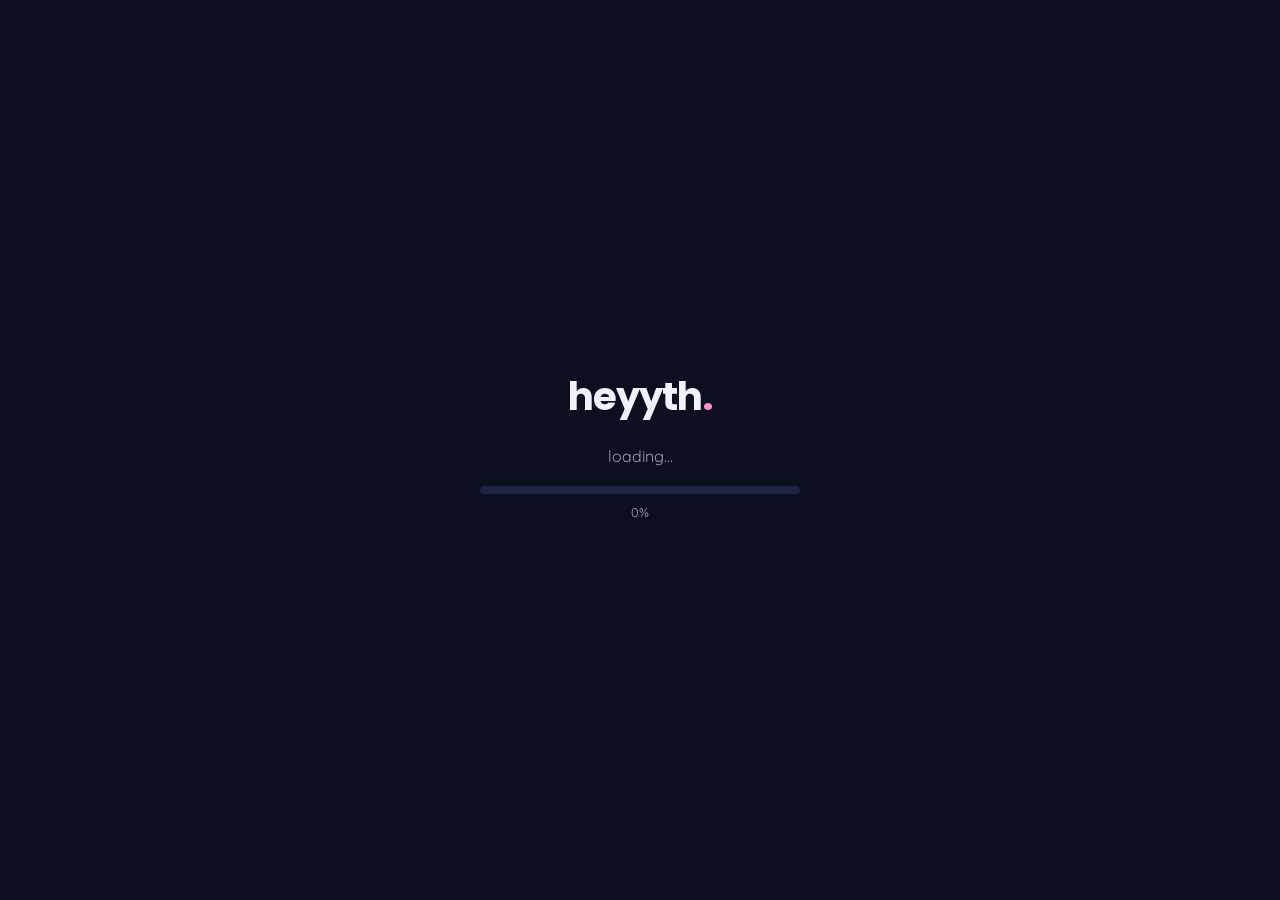
==== index.html @ 25b8546b "Add files via upload" ====
<!DOCTYPE html>
<html lang="en">
<head>
<meta charset="UTF-8" />
<meta name="viewport" content="width=device-width, initial-scale=1.0" />
<title>heyyth.</title>
<link rel="icon" href="data:image/svg+xml,<svg xmlns=%22http://www.w3.org/2000/svg%22 viewBox=%220 0 100 100%22><text y=%22.9em%22 font-size=%2290%22>💌</text></svg>" />
<link rel="preconnect" href="https://fonts.googleapis.com">
<link href="https://fonts.googleapis.com/css2?family=Quicksand:wght@400;500;600;700&family=Poppins:wght@400;500;600&display=swap" rel="stylesheet">
<link rel="stylesheet" href="css/style.css" />
</head>
<body>

<!-- floating cute background blobs -->
<div class="bg-decor" aria-hidden="true">
  <span class="blob blob-a"></span>
  <span class="blob blob-b"></span>
  <span class="blob blob-c"></span>
  <div class="sparkles" id="sparkles"></div>
</div>

<!-- ===================== LOADING SCREEN ===================== -->
<section id="view-loading" class="view view-loading active">
  <div class="loading-card">
    <h1 class="loading-title">heyyth<span class="dot">.</span></h1>
    <p class="loading-msg" id="loading-msg">loading...</p>
    <div class="progress-track">
      <div class="progress-fill" id="progress-fill"></div>
    </div>
    <p class="loading-pct" id="loading-pct">0%</p>
  </div>
</section>

<!-- ===================== LOGIN ===================== -->
<section id="view-login" class="view view-login">
  <form class="login-card" id="login-form" autocomplete="off">
    <h1 class="login-title">heyyth<span class="dot">.</span></h1>
    <p class="login-sub">enter your username &amp; password. accounts are set up ahead of time, so if you don't have one yet, you know who to ask.</p>

    <label class="field">
      <span>Username</span>
      <input type="text" id="login-username" maxlength="32" required placeholder="e.g. heyyth" />
    </label>

    <label class="field">
      <span>Password</span>
      <input type="password" id="login-password" required placeholder="something only you know" />
    </label>

    <button type="submit" class="btn btn-primary btn-block" id="login-submit-btn">Enter 💌</button>
    <p class="login-error" id="login-error"></p>
    <p class="login-note">accounts live in a private database — not this browser — so you can log in from anywhere.</p>
  </form>
</section>

<!-- ===================== MAIN APP SHELL ===================== -->
<div id="app-shell" class="app-shell">

  <nav class="topnav">
    <div class="brand">heyyth<span class="dot">.</span></div>
    <div class="nav-links">
      <button class="nav-btn active" data-nav="home">Home</button>
      <button class="nav-btn" data-nav="gallery">Gallery</button>
      <button class="nav-btn" data-nav="vault">Vault</button>
      <button class="nav-btn" data-nav="anon">Anonymous Messages</button>
      <button class="nav-btn" data-nav="search">Search</button>
      <button class="nav-btn" data-nav="messages">Messages<span class="unread-dot hidden" id="messages-unread-dot"></span></button>
    </div>
    <div class="nav-user">
      <button class="nav-avatar-btn" id="my-profile-btn" title="My Profile">
        <span id="current-username">—</span>
      </button>
      <button class="btn-logout" id="logout-btn" title="Log out">⏻</button>
    </div>
  </nav>

  <!-- ---------- HOME ---------- -->
  <main id="view-home" class="view page">
    <header class="hero">
      <h1 class="hero-title">hi, I'm <span class="pink">heyyth</span> 🎀</h1>
      <p class="hero-tagline" id="hero-tagline">probably up to something</p>
      <button class="btn btn-secret" id="projects-btn">View Heyyth's Other Projects!! ✨</button>
    </header>

    <div class="wiki-grid">
      <section class="wiki-card">
        <h2>About</h2>
        <div id="about-content" class="wiki-text"></div>
      </section>

      <section class="wiki-card">
        <h2>Interests</h2>
        <ul id="interests-content" class="wiki-list"></ul>
      </section>

      <section class="wiki-card">
        <h2>Favorite Things</h2>
        <ul id="favorites-content" class="wiki-list"></ul>
      </section>

      <section class="wiki-card">
        <h2>Random Facts</h2>
        <ul id="facts-content" class="wiki-list"></ul>
      </section>

      <section class="wiki-card">
        <h2>Currently Up To</h2>
        <ul id="currently-content" class="wiki-list"></ul>
      </section>

      <section class="wiki-card wiki-card-gallery">
        <h2>Gallery Preview</h2>
        <div id="gallery-preview" class="gallery-preview-grid"></div>
        <button class="btn btn-ghost btn-sm" data-nav="gallery">See full gallery →</button>
      </section>
    </div>
  </main>

  <!-- ---------- GALLERY ---------- -->
  <section id="view-gallery" class="view page">
    <header class="page-header">
      <h1>Gallery</h1>
      <div class="gallery-filters" id="gallery-filters"></div>
    </header>
    <div class="gallery-grid" id="gallery-grid"></div>
  </section>

  <!-- fullscreen viewer -->
  <div class="lightbox" id="lightbox">
    <button class="lightbox-close" id="lightbox-close">✕</button>
    <img id="lightbox-img" src="" alt="" />
    <p id="lightbox-caption"></p>
  </div>

  <!-- ---------- VAULT ---------- -->
  <section id="view-vault" class="view page">

    <!-- vault: needs password creation -->
    <div id="vault-setup" class="vault-gate hidden">
      <div class="gate-card">
        <h1>Vault</h1>
        <p class="gate-sub">no vault password set yet for this account. make one.</p>
        <label class="field"><span>Create Vault Password</span><input type="password" id="vault-pass1" /></label>
        <label class="field"><span>Confirm Vault Password</span><input type="password" id="vault-pass2" /></label>
        <button class="btn btn-primary" id="vault-create-btn">Create</button>
        <p class="gate-error" id="vault-setup-error"></p>
      </div>
    </div>

    <!-- vault: locked, needs unlock -->
    <div id="vault-locked" class="vault-gate hidden">
      <div class="gate-card">
        <h1>Vault 🔒</h1>
        <p class="gate-sub">locked. enter your vault password.</p>
        <label class="field"><span>Vault Password</span><input type="password" id="vault-unlock-pass" /></label>
        <button class="btn btn-primary" id="vault-unlock-btn">Unlock</button>
        <p class="gate-error" id="vault-unlock-error"></p>
      </div>
    </div>

    <!-- vault: unlocked contents -->
    <div id="vault-unlocked" class="vault-body hidden">
      <header class="vault-toolbar">
        <h1>Vault</h1>
        <div class="vault-toolbar-row">
          <input type="text" id="vault-search" class="vault-search" placeholder="Search..." />
          <button class="btn btn-ghost btn-sm" id="vault-lock-btn">Lock Vault</button>
        </div>
      </header>

      <div class="vault-tabs">
        <button class="vault-tab active" data-vault-tab="notes">Notes</button>
        <button class="vault-tab" data-vault-tab="images">Images</button>
        <button class="vault-tab" data-vault-tab="audio">Audio</button>
        <button class="vault-tab" data-vault-tab="files">Files</button>
      </div>

      <div class="vault-panel" data-vault-panel="notes">
        <div class="vault-panel-actions">
          <button class="btn btn-primary btn-sm" id="note-new-btn">+ New Note</button>
        </div>
        <div class="vault-list" id="notes-list"></div>
      </div>

      <div class="vault-panel hidden" data-vault-panel="images">
        <div class="vault-dropzone" id="images-dropzone" data-type="images">
          <p>Drag &amp; drop images here, or <label class="upload-link">browse<input type="file" id="images-input" multiple accept="image/*" hidden></label></p>
        </div>
        <div id="images-progress" class="upload-progress"></div>
        <div class="vault-image-grid" id="images-list"></div>
      </div>

      <div class="vault-panel hidden" data-vault-panel="audio">
        <div class="vault-dropzone" id="audio-dropzone" data-type="audio">
          <p>Drag &amp; drop audio here, or <label class="upload-link">browse<input type="file" id="audio-input" multiple accept="audio/*" hidden></label></p>
        </div>
        <div id="audio-progress" class="upload-progress"></div>
        <div class="vault-list" id="audio-list"></div>
      </div>

      <div class="vault-panel hidden" data-vault-panel="files">
        <div class="vault-dropzone" id="files-dropzone" data-type="files">
          <p>Drag &amp; drop files here, or <label class="upload-link">browse<input type="file" id="files-input" multiple hidden></label></p>
        </div>
        <div id="files-progress" class="upload-progress"></div>
        <div class="vault-list" id="files-list"></div>
      </div>
    </div>
  </section>

  <!-- note editor modal -->
  <div class="modal hidden" id="note-modal">
    <div class="modal-card">
      <input type="text" id="note-title-input" class="note-title-input" placeholder="note title..." />
      <textarea id="note-body-input" class="note-body-input" placeholder="type something..."></textarea>
      <div class="modal-actions">
        <button class="btn btn-ghost btn-sm" id="note-cancel-btn">Cancel</button>
        <button class="btn btn-primary btn-sm" id="note-save-btn">Save</button>
      </div>
    </div>
  </div>

  <!-- ---------- ANONYMOUS MESSAGES ---------- -->
  <section id="view-anon" class="view page">
    <header class="page-header">
      <h1>Anonymous Messages</h1>
      <div class="anon-actions">
        <button class="btn btn-ghost btn-sm" id="anon-refresh-btn">↻ Refresh</button>
        <button class="btn btn-primary btn-sm" id="anon-send-btn">Send an Anonymous Message</button>
      </div>
    </header>
    <p class="anon-sub" id="anon-count">someone has opinions apparently</p>
    <div class="anon-list" id="anon-list"></div>
  </section>

  <!-- send anon message modal -->
  <div class="modal hidden" id="anon-modal">
    <div class="modal-card">
      <h2>Send an Anonymous Message</h2>
      <textarea id="anon-message-input" class="note-body-input" placeholder="type something..." maxlength="2000"></textarea>
      <div class="modal-actions">
        <button class="btn btn-ghost btn-sm" id="anon-cancel-btn">Cancel</button>
        <button class="btn btn-primary btn-sm" id="anon-submit-btn">Send</button>
      </div>
    </div>
  </div>

  <!-- ---------- SEARCH ACCOUNTS ---------- -->
  <section id="view-search" class="view page">
    <header class="page-header">
      <h1>Search Accounts</h1>
    </header>
    <div class="search-bar">
      <input type="text" id="search-input" placeholder="Search by username or display name..." />
      <button class="btn btn-primary btn-sm" id="search-btn">Search</button>
    </div>
    <p class="search-hint">you'll only ever find accounts that have chosen to be visible to you.</p>
    <div class="search-results" id="search-results"></div>
  </section>

  <!-- ---------- PROFILE (own or someone else's) ---------- -->
  <section id="view-profile" class="view page">
    <header class="page-header">
      <h1 id="profile-heading">Profile</h1>
    </header>
    <div class="profile-card">
      <div class="profile-top">
        <div class="profile-avatar-wrap">
          <img id="profile-avatar" class="profile-avatar" src="" alt="" />
          <label class="profile-avatar-edit hidden" id="profile-avatar-edit">
            change<input type="file" id="profile-pfp-input" accept="image/png,image/jpeg,image/webp" hidden>
          </label>
        </div>
        <div>
          <div class="profile-username" id="profile-username">@username</div>
          <div class="profile-id" id="profile-id"></div>
        </div>
      </div>

      <div id="profile-view-mode">
        <h2 class="profile-display-name" id="profile-display-name"></h2>
        <p class="profile-bio" id="profile-bio"></p>
        <div class="profile-actions">
          <button class="btn btn-primary btn-sm hidden" id="profile-message-btn">Send a Message</button>
          <button class="btn btn-ghost btn-sm hidden" id="profile-edit-btn">Edit Profile</button>
        </div>
      </div>

      <div id="profile-edit-mode" class="hidden">
        <label class="field"><span>Display Name</span><input type="text" id="profile-edit-displayname" maxlength="60" /></label>
        <label class="field"><span>Bio</span><textarea id="profile-edit-bio" maxlength="300" rows="4"></textarea></label>
        <div class="profile-actions">
          <button class="btn btn-ghost btn-sm" id="profile-edit-cancel">Cancel</button>
          <button class="btn btn-primary btn-sm" id="profile-edit-save">Save</button>
        </div>
      </div>
      <p class="profile-error" id="profile-error"></p>
    </div>
  </section>

  <!-- ---------- MESSAGES ---------- -->
  <section id="view-messages" class="view page">
    <header class="page-header">
      <h1>Messages</h1>
      <button class="btn btn-ghost btn-sm" id="messages-refresh-btn">↻ Refresh</button>
    </header>
    <div class="messages-layout">
      <div class="conversation-list" id="conversation-list">
        <div class="empty-state"><span class="big">💬</span>no conversations yet.</div>
      </div>
      <div class="conversation-thread" id="conversation-thread">
        <div class="empty-state thread-empty"><span class="big">✉️</span>pick a conversation, or message someone from Search.</div>
      </div>
    </div>
  </section>

</div>

<script src="config/site.config.js"></script>
<script src="js/storage.js"></script>
<script src="js/api.js"></script>
<script src="js/app.js"></script>
</body>
</html>
---- css/style.css ----
/* ==========================================================
   heyyth.  —  dark blue + pink, cute but not corny
   ========================================================== */

:root {
  --bg: #0c0f1f;
  --bg-soft: #12172c;
  --surface: #161c36;
  --surface-soft: #1d2542;
  --pink: #ff8fc4;
  --pink-soft: #ffb6d9;
  --pink-deep: #ff5fa8;
  --blue: #7c9bff;
  --blue-soft: #a9bdff;
  --text: #f1f0ff;
  --text-dim: #9aa1c4;
  --border: rgba(255, 143, 196, 0.18);
  --radius: 18px;
  --radius-sm: 12px;
  --shadow: 0 10px 30px rgba(0,0,0,0.35);
}

* { box-sizing: border-box; }

html, body {
  margin: 0;
  padding: 0;
  min-height: 100%;
  background: radial-gradient(ellipse at top, var(--bg-soft) 0%, var(--bg) 60%);
  color: var(--text);
  font-family: 'Quicksand', 'Poppins', sans-serif;
  overflow-x: hidden;
}

h1, h2, h3 { font-family: 'Poppins', 'Quicksand', sans-serif; margin: 0 0 .5em; }
p { margin: 0 0 .75em; line-height: 1.6; color: var(--text-dim); }
a { color: var(--pink-soft); }
.pink { color: var(--pink); }
.dot { color: var(--pink); }

button { font-family: inherit; cursor: pointer; }
input, textarea {
  font-family: inherit;
  background: var(--surface-soft);
  border: 1px solid var(--border);
  color: var(--text);
  border-radius: var(--radius-sm);
  padding: .7em .9em;
  outline: none;
  transition: border-color .2s, box-shadow .2s;
  width: 100%;
}
input:focus, textarea:focus {
  border-color: var(--pink);
  box-shadow: 0 0 0 3px rgba(255,143,196,0.15);
}

/* ---------- background decoration ---------- */
.bg-decor { position: fixed; inset: 0; z-index: -1; overflow: hidden; pointer-events: none; }
.blob { position: absolute; border-radius: 50%; filter: blur(60px); opacity: .35; animation: float 14s ease-in-out infinite; }
.blob-a { width: 380px; height: 380px; background: var(--pink-deep); top: -100px; left: -100px; }
.blob-b { width: 420px; height: 420px; background: var(--blue); bottom: -140px; right: -120px; animation-delay: -4s; }
.blob-c { width: 260px; height: 260px; background: var(--pink); top: 40%; left: 60%; animation-delay: -8s; }
@keyframes float {
  0%, 100% { transform: translate(0,0) scale(1); }
  50% { transform: translate(30px,-20px) scale(1.08); }
}
.sparkles { position: absolute; inset: 0; }
.sparkle {
  position: absolute; width: 3px; height: 3px; background: var(--pink-soft);
  border-radius: 50%; opacity: 0; animation: twinkle 3s ease-in-out infinite;
}
@keyframes twinkle {
  0%, 100% { opacity: 0; transform: scale(0.5); }
  50% { opacity: .9; transform: scale(1.4); }
}

/* ---------- generic buttons ---------- */
.btn {
  border: none; border-radius: 999px; padding: .8em 1.6em;
  font-weight: 600; font-size: .95rem; transition: transform .15s, box-shadow .15s, opacity .15s;
  color: var(--text);
}
.btn:active { transform: scale(0.97); }
.btn-primary {
  background: linear-gradient(135deg, var(--pink-deep), var(--blue));
  box-shadow: 0 8px 24px rgba(255,95,168,0.28);
}
.btn-primary:hover { box-shadow: 0 10px 28px rgba(255,95,168,0.4); transform: translateY(-1px); }
.btn-ghost {
  background: var(--surface-soft); border: 1px solid var(--border); color: var(--text-dim);
}
.btn-ghost:hover { color: var(--text); border-color: var(--pink); }
.btn-block { width: 100%; }
.btn-sm { padding: .5em 1.1em; font-size: .85rem; }
.btn-secret {
  background: var(--surface); border: 1px solid var(--border); color: var(--pink-soft);
  padding: .75em 1.4em; margin-top: 1.2em; font-weight: 600;
  box-shadow: var(--shadow);
}
.btn-secret:hover { background: var(--surface-soft); border-color: var(--pink); transform: translateY(-2px); }
.btn-logout { background: none; border: none; color: var(--text-dim); font-size: 1.1rem; }
.btn-logout:hover { color: var(--pink); }

.hidden { display: none !important; }

/* ==========================================================
   VIEWS (loading / login / app) — simple show/hide system
   ========================================================== */
.view { display: none; }
.view.active { display: block; }
#view-loading.view { display: flex; }
#view-loading:not(.active) { display: none; }

.app-shell { display: none; }
.app-shell.active { display: block; }

/* ---------- loading ---------- */
.view-loading {
  position: fixed; inset: 0; align-items: center; justify-content: center;
  background: var(--bg); z-index: 100;
  transition: opacity .5s ease;
}
.view-loading.fade-out { opacity: 0; pointer-events: none; }
.loading-card { text-align: center; width: 320px; }
.loading-title { font-size: 2.4rem; font-weight: 700; letter-spacing: -1px; }
.loading-msg { color: var(--text-dim); min-height: 1.4em; }
.progress-track {
  width: 100%; height: 8px; border-radius: 999px; background: var(--surface-soft);
  overflow: hidden; margin: 1em 0 .5em;
}
.progress-fill {
  height: 100%; width: 0%; border-radius: 999px;
  background: linear-gradient(90deg, var(--pink-deep), var(--blue));
  transition: width .25s ease;
}
.loading-pct { font-size: .8rem; color: var(--text-dim); }

/* ---------- login ---------- */
.view-login {
  position: fixed; inset: 0; align-items: center; justify-content: center;
  display: none; z-index: 90;
}
.view-login.active { display: flex; }
.login-card {
  background: var(--surface); border: 1px solid var(--border); border-radius: var(--radius);
  padding: 2.2em; width: 340px; box-shadow: var(--shadow);
}
.login-title { text-align: center; font-size: 1.8rem; }
.login-sub { text-align: center; font-size: .85rem; margin-bottom: 1.4em; }
.field { display: block; margin-bottom: 1em; font-size: .85rem; color: var(--text-dim); }
.field span { display: block; margin-bottom: .35em; }
.login-error, .gate-error { color: var(--pink-deep); font-size: .85rem; min-height: 1.2em; margin-top: .5em; }
.login-note { text-align: center; font-size: .72rem; color: var(--text-dim); margin-top: 1em; margin-bottom: 0; opacity: .8; }

/* ---------- top nav ---------- */
.topnav {
  position: sticky; top: 0; z-index: 50;
  display: flex; align-items: center; justify-content: space-between;
  padding: 1em 2em; background: rgba(12,15,31,0.75); backdrop-filter: blur(12px);
  border-bottom: 1px solid var(--border);
}
.brand { font-weight: 700; font-size: 1.3rem; }
.nav-links { display: flex; gap: .4em; flex-wrap: wrap; }
.nav-btn {
  background: none; border: none; color: var(--text-dim); padding: .5em 1em;
  border-radius: 999px; font-weight: 600; font-size: .9rem; transition: all .2s;
}
.nav-btn:hover { color: var(--text); background: var(--surface-soft); }
.nav-btn.active { color: var(--bg); background: linear-gradient(135deg, var(--pink), var(--blue-soft)); }
.nav-user { display: flex; align-items: center; gap: .8em; color: var(--text-dim); font-size: .9rem; }
#current-username { color: var(--pink-soft); font-weight: 600; }

/* ---------- page layout ---------- */
.page { max-width: 1100px; margin: 0 auto; padding: 2.5em 2em 5em; animation: pageIn .35s ease; }
@keyframes pageIn { from { opacity: 0; transform: translateY(8px); } to { opacity: 1; transform: translateY(0); } }
.page-header { display: flex; justify-content: space-between; align-items: center; flex-wrap: wrap; gap: 1em; margin-bottom: 1.5em; }

/* ---------- home ---------- */
.hero { text-align: center; padding: 3em 0 2.5em; }
.hero-title { font-size: 2.4rem; }
.hero-tagline { color: var(--text-dim); font-style: italic; }

.wiki-grid {
  display: grid; grid-template-columns: repeat(auto-fit, minmax(260px, 1fr)); gap: 1.2em;
}
.wiki-card {
  background: var(--surface); border: 1px solid var(--border); border-radius: var(--radius);
  padding: 1.5em; box-shadow: var(--shadow); transition: transform .2s, border-color .2s;
}
.wiki-card:hover { transform: translateY(-3px); border-color: var(--pink); }
.wiki-card h2 { color: var(--pink-soft); font-size: 1.1rem; }
.wiki-text p { margin-bottom: .6em; }
.wiki-list { list-style: none; padding: 0; margin: 0; }
.wiki-list li { padding: .4em 0; border-bottom: 1px dashed var(--border); color: var(--text); }
.wiki-list li:last-child { border-bottom: none; }
.wiki-list li::before { content: "✦ "; color: var(--pink); }

.wiki-card-gallery { grid-column: span 1; }
.gallery-preview-grid { display: grid; grid-template-columns: repeat(3, 1fr); gap: .5em; margin-bottom: 1em; }
.gallery-preview-grid img { width: 100%; aspect-ratio: 1; object-fit: cover; border-radius: var(--radius-sm); }

/* ---------- gallery ---------- */
.gallery-filters { display: flex; gap: .5em; flex-wrap: wrap; }
.filter-chip {
  background: var(--surface-soft); border: 1px solid var(--border); color: var(--text-dim);
  padding: .4em 1em; border-radius: 999px; font-size: .8rem; font-weight: 600;
}
.filter-chip.active { color: var(--bg); background: var(--pink); border-color: var(--pink); }
.gallery-grid { display: grid; grid-template-columns: repeat(auto-fill, minmax(220px, 1fr)); gap: 1.2em; }
.gallery-item {
  background: var(--surface); border: 1px solid var(--border); border-radius: var(--radius);
  overflow: hidden; cursor: pointer; transition: transform .2s, box-shadow .2s;
}
.gallery-item:hover { transform: translateY(-4px) scale(1.02); box-shadow: var(--shadow); }
.gallery-item img { width: 100%; aspect-ratio: 4/3; object-fit: cover; display: block; transition: transform .4s; }
.gallery-item:hover img { transform: scale(1.08); }
.gallery-item-info { padding: .8em 1em; }
.gallery-item-info .cap { font-size: .9rem; color: var(--text); }
.gallery-item-info .meta { font-size: .75rem; color: var(--text-dim); }

.lightbox {
  position: fixed; inset: 0; background: rgba(5,6,15,0.9); backdrop-filter: blur(6px);
  display: none; align-items: center; justify-content: center; flex-direction: column;
  z-index: 200; padding: 2em;
}
.lightbox.active { display: flex; animation: fadeIn .25s ease; }
@keyframes fadeIn { from { opacity: 0; } to { opacity: 1; } }
.lightbox img { max-width: 90vw; max-height: 78vh; border-radius: var(--radius); box-shadow: 0 20px 60px rgba(0,0,0,0.6); }
.lightbox p { color: var(--text); margin-top: 1em; }
.lightbox-close {
  position: absolute; top: 1.5em; right: 1.5em; background: var(--surface); color: var(--text);
  border: 1px solid var(--border); border-radius: 50%; width: 40px; height: 40px; font-size: 1rem;
}

/* ---------- vault ---------- */
.vault-gate { display: flex; align-items: center; justify-content: center; min-height: 50vh; }
.gate-card {
  background: var(--surface); border: 1px solid var(--border); border-radius: var(--radius);
  padding: 2.2em; width: 340px; text-align: center; box-shadow: var(--shadow);
}
.gate-sub { font-size: .85rem; }

.vault-toolbar { display: flex; flex-direction: column; gap: .8em; margin-bottom: 1em; }
.vault-toolbar-row { display: flex; gap: .6em; }
.vault-search { flex: 1; }

.vault-tabs { display: flex; gap: .4em; margin-bottom: 1.2em; border-bottom: 1px solid var(--border); }
.vault-tab {
  background: none; border: none; color: var(--text-dim); padding: .7em 1.2em;
  font-weight: 600; border-bottom: 2px solid transparent; margin-bottom: -1px;
}
.vault-tab.active { color: var(--pink); border-color: var(--pink); }

.vault-panel-actions { margin-bottom: 1em; }
.vault-list { display: flex; flex-direction: column; gap: .6em; }
.vault-row {
  display: flex; align-items: center; justify-content: space-between; gap: 1em;
  background: var(--surface); border: 1px solid var(--border); border-radius: var(--radius-sm);
  padding: .8em 1.1em;
}
.vault-row-main { display: flex; align-items: center; gap: .8em; min-width: 0; }
.vault-row-name { font-weight: 600; overflow: hidden; text-overflow: ellipsis; white-space: nowrap; }
.vault-row-meta { font-size: .75rem; color: var(--text-dim); }
.vault-row-actions { display: flex; gap: .4em; flex-shrink: 0; }
.icon-btn {
  background: var(--surface-soft); border: 1px solid var(--border); color: var(--text-dim);
  border-radius: 8px; width: 32px; height: 32px; font-size: .9rem;
}
.icon-btn:hover { color: var(--pink); border-color: var(--pink); }

.vault-dropzone {
  border: 2px dashed var(--border); border-radius: var(--radius); padding: 2em; text-align: center;
  margin-bottom: 1em; transition: border-color .2s, background .2s; color: var(--text-dim);
}
.vault-dropzone.drag-over { border-color: var(--pink); background: var(--surface-soft); }
.upload-link { color: var(--pink-soft); text-decoration: underline; cursor: pointer; }
.upload-progress { display: flex; flex-direction: column; gap: .4em; margin-bottom: 1em; }
.upload-progress-row { font-size: .8rem; color: var(--text-dim); }

.vault-image-grid { display: grid; grid-template-columns: repeat(auto-fill, minmax(140px, 1fr)); gap: .8em; }
.vault-image-item { position: relative; border-radius: var(--radius-sm); overflow: hidden; border: 1px solid var(--border); }
.vault-image-item img { width: 100%; aspect-ratio: 1; object-fit: cover; display: block; cursor: pointer; }
.vault-image-item .icon-btn { position: absolute; top: .3em; right: .3em; background: rgba(12,15,31,0.7); }

.empty-state { text-align: center; padding: 3em 1em; color: var(--text-dim); }
.empty-state .big { font-size: 2rem; display: block; margin-bottom: .3em; }

/* ---------- modals ---------- */
.modal { position: fixed; inset: 0; background: rgba(5,6,15,0.75); z-index: 300; display: flex; align-items: center; justify-content: center; }
.modal.hidden { display: none; }
.modal-card {
  background: var(--surface); border: 1px solid var(--border); border-radius: var(--radius);
  padding: 1.6em; width: 90%; max-width: 480px; box-shadow: var(--shadow);
}
.note-title-input { margin-bottom: .8em; font-weight: 600; }
.note-body-input { min-height: 220px; resize: vertical; }
.modal-actions { display: flex; justify-content: flex-end; gap: .6em; margin-top: 1em; }

/* ---------- anon messages ---------- */
.anon-actions { display: flex; gap: .6em; }
.anon-sub { font-size: .85rem; margin-bottom: 1.5em; }
.anon-list { display: flex; flex-direction: column; gap: .9em; }
.anon-card {
  background: var(--surface); border: 1px solid var(--border); border-radius: var(--radius);
  padding: 1.1em 1.4em; animation: pageIn .3s ease;
}
.anon-card-top { display: flex; justify-content: space-between; align-items: center; margin-bottom: .4em; }
.anon-user { font-weight: 700; color: var(--pink-soft); font-size: .9rem; }
.anon-time { font-size: .75rem; color: var(--text-dim); }
.anon-msg { color: var(--text); margin: 0; }

/* ---------- nav additions (unread dot, avatar button) ---------- */
.unread-dot {
  display: inline-block; width: 8px; height: 8px; border-radius: 50%;
  background: var(--pink-deep); margin-left: .4em; vertical-align: middle;
  box-shadow: 0 0 6px rgba(255,95,168,0.7);
}
.nav-avatar-btn {
  background: none; border: none; color: var(--pink-soft); font-weight: 600;
  font-size: .9rem; padding: .3em .6em; border-radius: 999px; transition: background .2s;
}
.nav-avatar-btn:hover { background: var(--surface-soft); }

/* ---------- search ---------- */
.search-bar { display: flex; gap: .6em; margin-bottom: .6em; }
.search-bar input { flex: 1; }
.search-hint { font-size: .8rem; color: var(--text-dim); margin-bottom: 1.2em; }
.search-results { display: flex; flex-direction: column; gap: .7em; }
.result-card {
  display: flex; align-items: center; gap: 1em;
  background: var(--surface); border: 1px solid var(--border); border-radius: var(--radius-sm);
  padding: .8em 1.1em;
}
.result-avatar { width: 44px; height: 44px; border-radius: 50%; object-fit: cover; flex-shrink: 0; background: var(--surface-soft); }
.result-info { flex: 1; min-width: 0; }
.result-name { font-weight: 600; overflow: hidden; text-overflow: ellipsis; white-space: nowrap; }
.result-username { font-size: .8rem; color: var(--text-dim); }

/* ---------- profile ---------- */
.profile-card {
  background: var(--surface); border: 1px solid var(--border); border-radius: var(--radius);
  padding: 1.8em; max-width: 560px; box-shadow: var(--shadow);
}
.profile-top { display: flex; align-items: center; gap: 1.2em; margin-bottom: 1.2em; }
.profile-avatar-wrap { position: relative; flex-shrink: 0; }
.profile-avatar { width: 72px; height: 72px; border-radius: 50%; object-fit: cover; background: var(--surface-soft); border: 2px solid var(--border); }
.profile-avatar-edit {
  position: absolute; bottom: -4px; left: 50%; transform: translateX(-50%);
  background: var(--pink-deep); color: #fff; font-size: .65rem; font-weight: 700;
  padding: .2em .6em; border-radius: 999px; cursor: pointer;
}
.profile-username { font-weight: 700; font-size: 1.05rem; }
.profile-id { font-size: .75rem; color: var(--text-dim); }
.profile-display-name { margin-bottom: .3em; }
.profile-bio { white-space: pre-wrap; }
.profile-actions { display: flex; gap: .6em; margin-top: 1em; }
.profile-error { color: var(--pink-deep); font-size: .85rem; min-height: 1.2em; margin-top: .8em; }
#profile-edit-bio { resize: vertical; }

/* ---------- messages ---------- */
.messages-layout {
  display: grid; grid-template-columns: 280px 1fr; gap: 1.2em; min-height: 60vh;
}
@media (max-width: 720px) { .messages-layout { grid-template-columns: 1fr; } }

.conversation-list {
  background: var(--surface); border: 1px solid var(--border); border-radius: var(--radius);
  padding: .6em; overflow-y: auto; max-height: 70vh;
}
.conversation-row { padding: .8em .9em; border-radius: var(--radius-sm); cursor: pointer; transition: background .15s; margin-bottom: .3em; }
.conversation-row:hover, .conversation-row.active { background: var(--surface-soft); }
.conversation-row-top { display: flex; justify-content: space-between; align-items: center; gap: .6em; }
.conversation-name { font-weight: 600; font-size: .9rem; }
.conversation-time { font-size: .72rem; color: var(--text-dim); white-space: nowrap; }
.conversation-preview { font-size: .8rem; color: var(--text-dim); overflow: hidden; text-overflow: ellipsis; white-space: nowrap; margin-top: .2em; }
.unread-badge {
  display: inline-block; background: var(--pink-deep); color: #fff; font-size: .65rem; font-weight: 700;
  border-radius: 999px; padding: .1em .5em; margin-left: .4em; vertical-align: middle;
}

.conversation-thread {
  background: var(--surface); border: 1px solid var(--border); border-radius: var(--radius);
  display: flex; flex-direction: column; padding: 1em; min-height: 60vh;
}
.thread-empty { margin: auto; }
.thread-header { padding-bottom: .8em; border-bottom: 1px solid var(--border); margin-bottom: .8em; }
.thread-name { font-weight: 700; margin-right: .5em; }
.thread-username { font-size: .8rem; color: var(--text-dim); }
.thread-messages { flex: 1; overflow-y: auto; display: flex; flex-direction: column; gap: .6em; padding-right: .3em; }
.thread-bubble { max-width: 75%; align-self: flex-start; }
.thread-bubble.mine { align-self: flex-end; }
.bubble-content {
  background: var(--surface-soft); border: 1px solid var(--border); border-radius: var(--radius-sm);
  padding: .6em .9em; font-size: .9rem;
}
.thread-bubble.mine .bubble-content { background: linear-gradient(135deg, var(--pink-deep), var(--blue)); border: none; color: #fff; }
.bubble-time { font-size: .68rem; color: var(--text-dim); margin-top: .2em; text-align: right; }
.thread-input-row { display: flex; gap: .6em; margin-top: .8em; }
.thread-input-row input { flex: 1; }

/* ---------- scrollbar cuteness ---------- */
::-webkit-scrollbar { width: 10px; }
::-webkit-scrollbar-track { background: var(--bg); }
::-webkit-scrollbar-thumb { background: var(--surface-soft); border-radius: 999px; }
::-webkit-scrollbar-thumb:hover { background: var(--pink-deep); }

/* ---------- responsive ---------- */
@media (max-width: 720px) {
  .topnav { flex-wrap: wrap; gap: .6em; padding: 1em; }
  .nav-links { order: 3; width: 100%; justify-content: center; }
  .page { padding: 1.5em 1.2em 4em; }
  .wiki-grid { grid-template-columns: 1fr; }
}
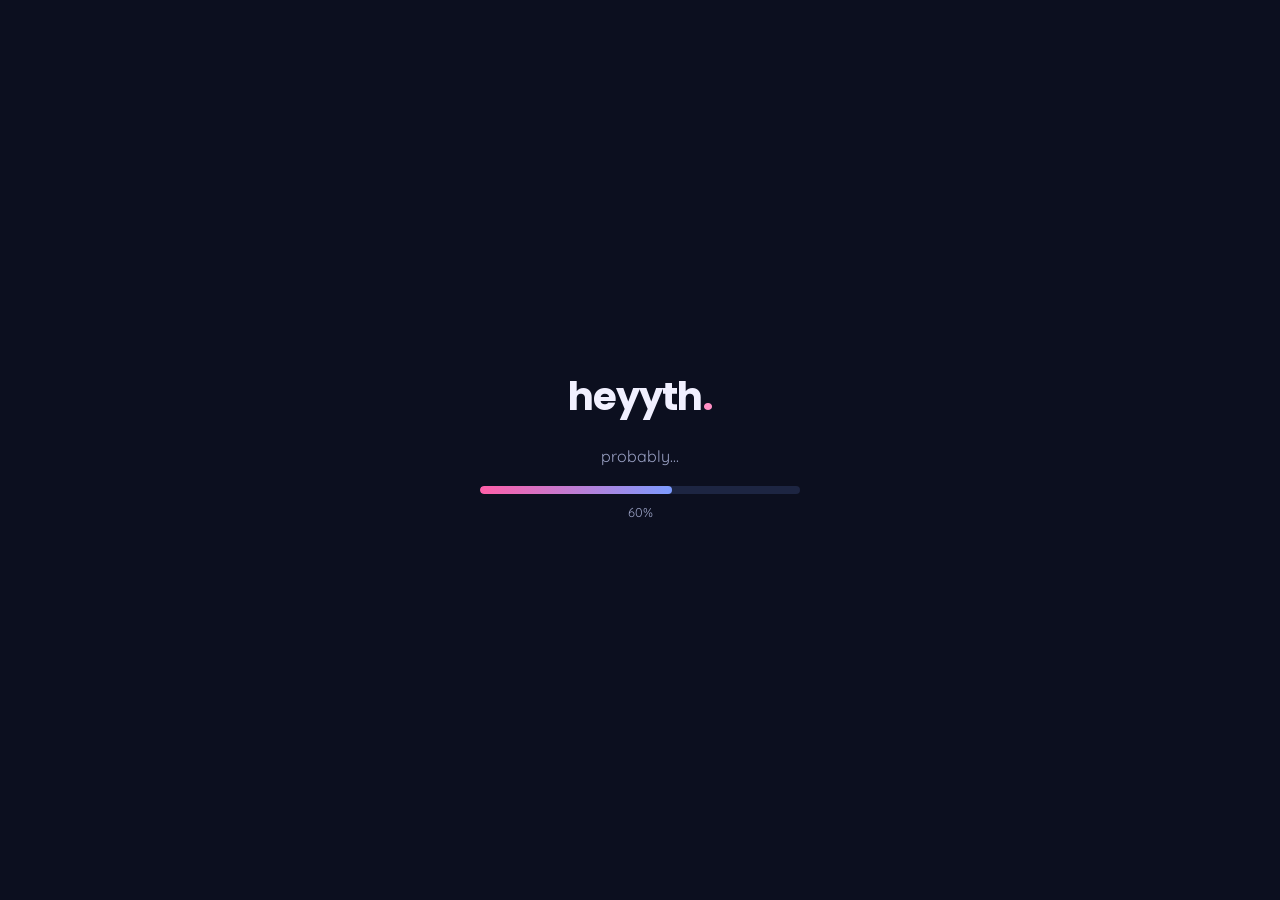
==== commit 7fb492df: "Add files via upload" ====
--- a/index.html
+++ b/index.html
@@ -4,7 +4,7 @@
 <meta charset="UTF-8" />
 <meta name="viewport" content="width=device-width, initial-scale=1.0" />
 <title>heyyth.</title>
-<link rel="icon" href="data:image/svg+xml,<svg xmlns=%22http://www.w3.org/2000/svg%22 viewBox=%220 0 100 100%22><text y=%22.9em%22 font-size=%2290%22>💌</text></svg>" />
+<link rel="icon" href="data:image/svg+xml,<svg xmlns=%22http://www.w3.org/2000/svg%22 viewBox=%220 0 100 100%22><text y=%22.9em%22 font-size=%2290%22></text></svg>" />
 <link rel="preconnect" href="https://fonts.googleapis.com">
 <link href="https://fonts.googleapis.com/css2?family=Quicksand:wght@400;500;600;700&family=Poppins:wght@400;500;600&display=swap" rel="stylesheet">
 <link rel="stylesheet" href="css/style.css" />
@@ -31,6 +31,52 @@
   </div>
 </section>
 
+
+<!-- Loading failsafe: keeps the loading screen independent of backend/API status. -->
+<script>
+(() => {
+  const loading = document.getElementById("view-loading");
+  const fill = document.getElementById("progress-fill");
+  const pct = document.getElementById("loading-pct");
+  const msg = document.getElementById("loading-msg");
+  if (!loading || !fill || !pct || !msg) return;
+
+  const messages = [
+    "loading...",
+    "doing something important...",
+    "probably...",
+    "almost there...",
+    "okay actually almost there..."
+  ];
+  let i = 0;
+  let value = 0;
+  msg.textContent = messages[0];
+
+  const timer = setInterval(() => {
+    i = (i + 1) % messages.length;
+    msg.textContent = messages[i];
+  }, 500);
+
+  const progress = setInterval(() => {
+    value = Math.min(100, value + 10);
+    fill.style.width = value + "%";
+    pct.textContent = value + "%";
+    if (value >= 100) {
+      clearInterval(progress);
+      clearInterval(timer);
+      msg.textContent = "done. probably.";
+      setTimeout(() => {
+        loading.classList.add("fade-out");
+        setTimeout(() => {
+          loading.classList.remove("active");
+          document.getElementById("view-login")?.classList.add("active");
+        }, 500);
+      }, 250);
+    }
+  }, 180);
+})();
+</script>
+
 <!-- ===================== LOGIN ===================== -->
 <section id="view-login" class="view view-login">
   <form class="login-card" id="login-form" autocomplete="off">
@@ -47,7 +93,7 @@
       <input type="password" id="login-password" required placeholder="something only you know" />
     </label>
 
-    <button type="submit" class="btn btn-primary btn-block" id="login-submit-btn">Enter 💌</button>
+    <button type="submit" class="btn btn-primary btn-block" id="login-submit-btn">Enter</button>
     <p class="login-error" id="login-error"></p>
     <p class="login-note">accounts live in a private database — not this browser — so you can log in from anywhere.</p>
   </form>
